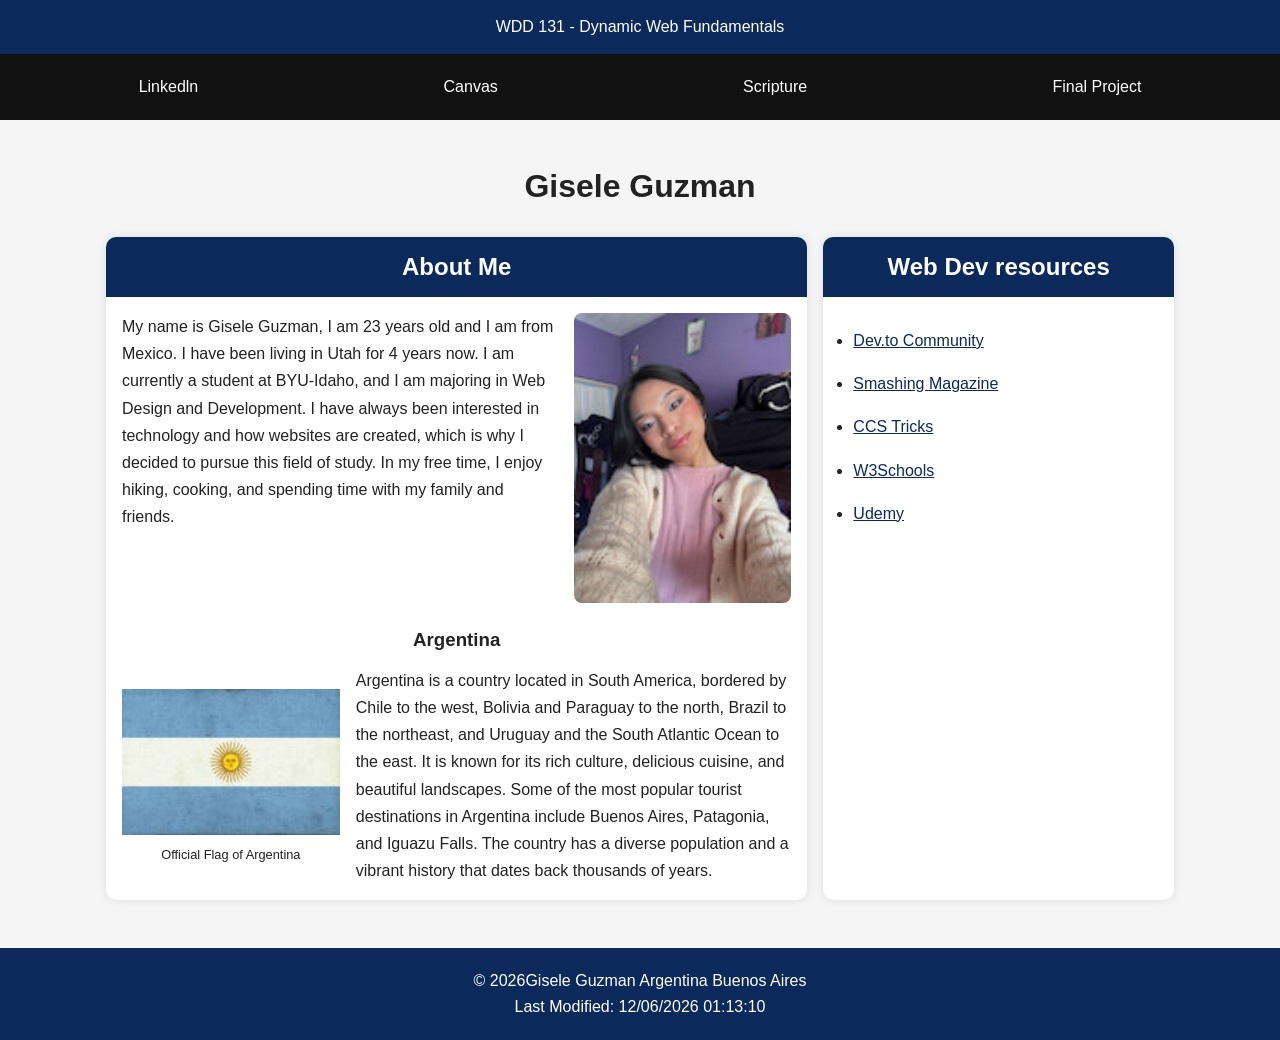
==== index.html @ 476ee68d "m" ====
<!DOCTYPE html>
<html lang="en">
<head>
    <meta charset="UTF-8">
    <meta name="viewport" content="width=device-width, initial-scale=1.0">
    <title>WDD 131-Dynamic Web Fundamentals-Gisele Guzman</title>
    <meta name="description" content=" WDD 131-Dynamic Web Fundamentals-Gisele Guzman- This is my first website project for WDD 131-Dynamic Web Fundamentals.">
    <meta name="author" content="Gisele Guzman">
    <link rel="stylesheet" href="styles/base.css">
    <script src="scripts/getdates.js" defer></script>
    
</head>
<body>
    <header>
        <span id="Course-Title">
            WDD 131 - Dynamic Web Fundamentals</span>
    </header>

        <nav>
            <a href="https://www.linkedin.com" title="Linkedln">Linkedln</a>
            <a href="https://byupw.instructure.com/" title="Canvas">Canvas</a>
            <a href="https://www.churchofjesuschrist.org/study/scriptures/bofm/2-ne/22?lang=spa" title="Scripture">Scripture</a>
            <a href="projects.html" title="Final Project">Final Project</a>
        </nav>
    </header>       
    <main>
        <h1>Gisele Guzman</h1>
        <section class="card">
            <h2>About Me</h2>
            <div class="about-me">
                <div class="text">
                    <p>My name is Gisele Guzman, I am 23 years old and I am from Mexico. I have been living in Utah for 4 years now. I am currently a student at BYU-Idaho, and I am majoring in Web Design and Development. I have always been interested in technology and how websites are created, which is why I decided to pursue this field of study. In my free time, I enjoy hiking, cooking, and spending time with my family and friends.</p>
                </div>
                <img src="images/profileme.jpg" alt="Profile Image">
            </div>
            <div class="country">
                <h3>Argentina</h3>
                <div class="country-info">
                    <figure>
                        <img src="images/banderaargentina.jpg" alt="Argentina Flag">
                        <figcaption>Official Flag of Argentina</figcaption>
                    </figure>
                    <p>Argentina is a country located in South America, bordered by Chile to the west, Bolivia and Paraguay to the north, Brazil to the northeast, and Uruguay and the South Atlantic Ocean to the east. It is known for its rich culture, delicious cuisine, and beautiful landscapes. Some of the most popular tourist destinations in Argentina include Buenos Aires, Patagonia, and Iguazu Falls. The country has a diverse population and a vibrant history that dates back thousands of years.</p>
                </div>
            </div>
        </section>
            <section class="card">
                <h2>Web Dev resources</h2>
                <ul>
                    <li>
                        <a href="https://dev.to/" target="_blank">Dev.to Community</a>
                    </li>
                    <li>
                         <a href="https://www.smashingmagazine.com/" target="_blank">Smashing Magazine</a>
                    </li>
                    <li>
                        <a href="https://css-tricks.com/" target="_blank">CCS Tricks</a>
                    </li>
                    <li>
                        <a href="https://www.w3schools.com/" target="_blank">W3Schools</a>
                    </li>
                    <li>
                        <a href="https://www.udemy.com/" target="_blank">Udemy</a>
                    </li>
                </ul>
            </section>
    </main>
    <footer>
        <p>©
            <span id="curretyear"></span>Gisele Guzman Argentina Buenos Aires
        </p>
        <p id="lastModified"></p>
    </footer>
</body>
</html>
---- styles/base.css ----
* {
    margin: 0;
    padding: 0;
    box-sizing: border-box;
}

body {
    font-family: 'Poppins', sans-serif;
    background-color: #f5f5f5;
    color: #222;
}

/* HEADER */

header {
    background-color: #0b2a5b;
    color: white;
    text-align: center;
    padding: 18px 0;
}

.course-title {
    display: block;
    padding: 1rem;
    font-size: 1.5rem;
    font-weight: 700;
    margin-bottom: 20px;
}

/* NAV */

nav {
    display: flex;
    justify-content: space-around;
    align-items: center;
    background-color: #111;
    padding: 1rem;
}

nav a {
    color: white;
    text-decoration: none;
    padding: 0.5rem 1rem;
    transition: 0.3s;
    border-radius: 5px;
}

/* MAIN */

main {
    max-width: 1100px;
    margin: 2rem auto;
    display: grid;
    grid-template-columns: 2fr 1fr;
    gap: 1rem;
    padding: 1rem;
}

h1 {
    grid-column: 1 / 3;
    text-align: center;
    margin-bottom: 1rem;
}

/* CARDS */

.card {
    background-color: white;
    border-radius: 10px;
    overflow: hidden;
    box-shadow: 0 0 10px rgba(0,0,0,0.1);
}

.card h2 {
    background-color: #0b2a5b;
    color: white;
    padding: 1rem;
    text-align: center;
}

.card p,
.card li {
    line-height: 1.7;
}

/* ABOUT */

.about-me {
    display: grid;
    grid-template-columns: 2fr 1fr;
    gap: 1rem;
    padding: 1rem;
    padding-bottom: 10px;
}

.about-me img {
    width: 100%;
    border-radius: 8px;
}

/* COUNTRY */

.country {
    padding: 1rem;
}

.country h3 {
    text-align: center;
    margin-bottom: 1rem;
}

.country-info {
    display: grid;
    grid-template-columns: 1fr 2fr;
    gap: 1rem;
    align-items: center;
}

.country-info img {
    width: 100%;
}

figcaption {
    text-align: center;
    font-size: 0.8rem;
    margin-top: 0.5rem;
}

/* RESOURCES */

.card ul {
    padding: 30px;
}

.card li {
    margin-bottom: 1rem;
}

.card a {
    color: #0b2a5b;
}

/* FOOTER */

footer {
    background-color: #0b2a5b;
    color: white;
    text-align: center;
    padding: 1rem;
}

footer p {
    margin: 0.5rem;
}
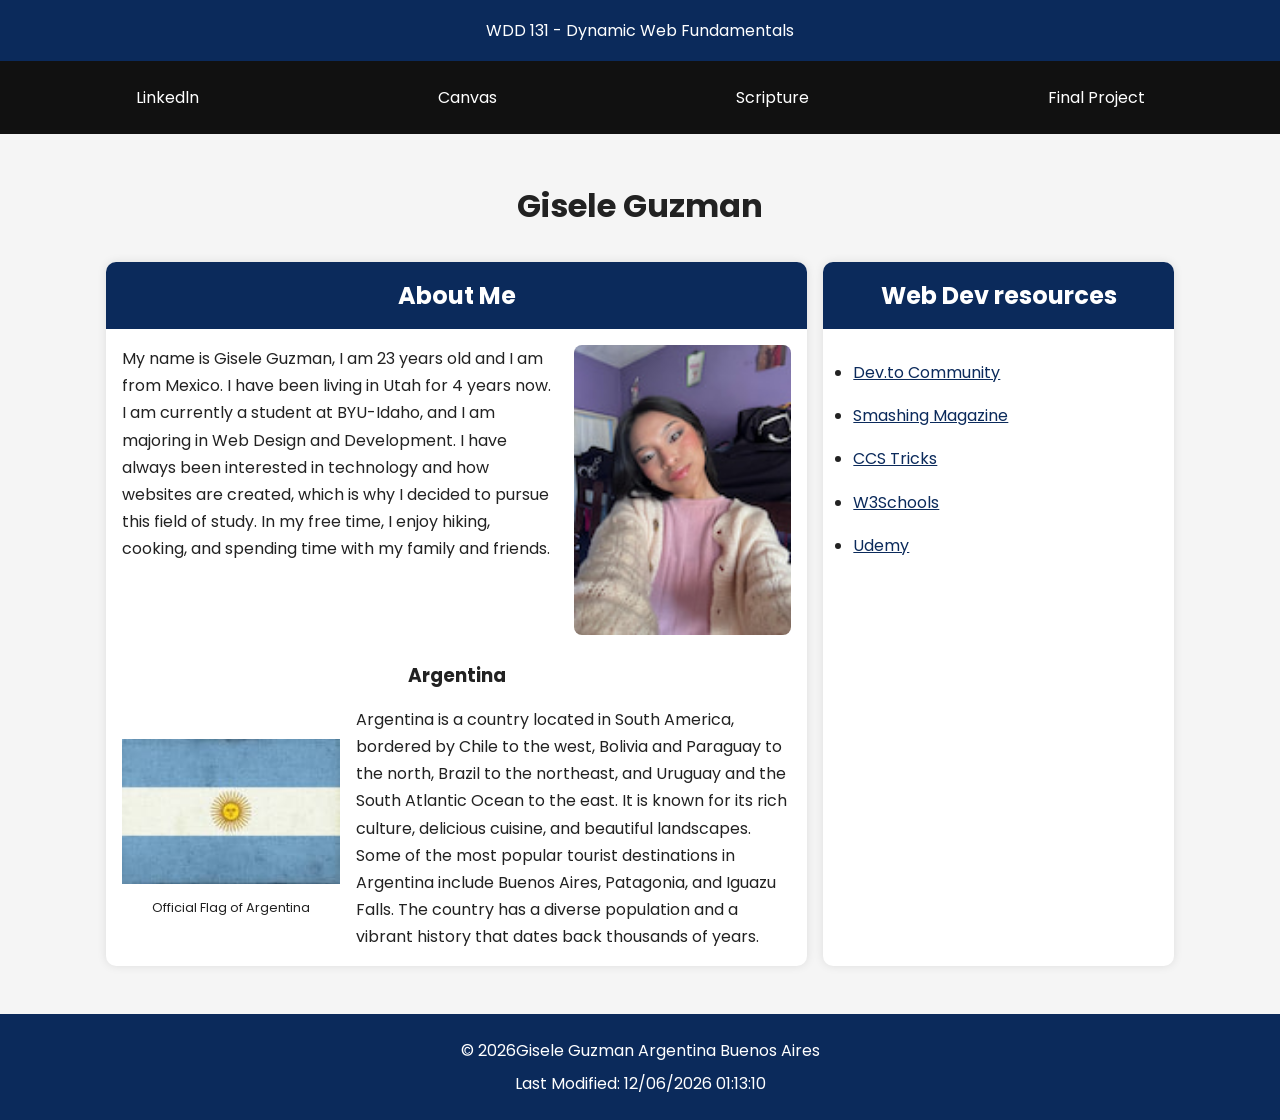
==== commit 41507c66: "h" ====
--- a/index.html
+++ b/index.html
@@ -6,6 +6,9 @@
     <title>WDD 131-Dynamic Web Fundamentals-Gisele Guzman</title>
     <meta name="description" content=" WDD 131-Dynamic Web Fundamentals-Gisele Guzman- This is my first website project for WDD 131-Dynamic Web Fundamentals.">
     <meta name="author" content="Gisele Guzman">
+    <link rel="preconnect" href="https://fonts.googleapis.com">
+    <link rel="preconnect" href="https://fonts.gstatic.com" crossorigin>
+    <link href="https://fonts.googleapis.com/css2?family=Poppins:wght@300;400;600;700&display=swap" rel="stylesheet">
     <link rel="stylesheet" href="styles/base.css">
     <script src="scripts/getdates.js" defer></script>
     
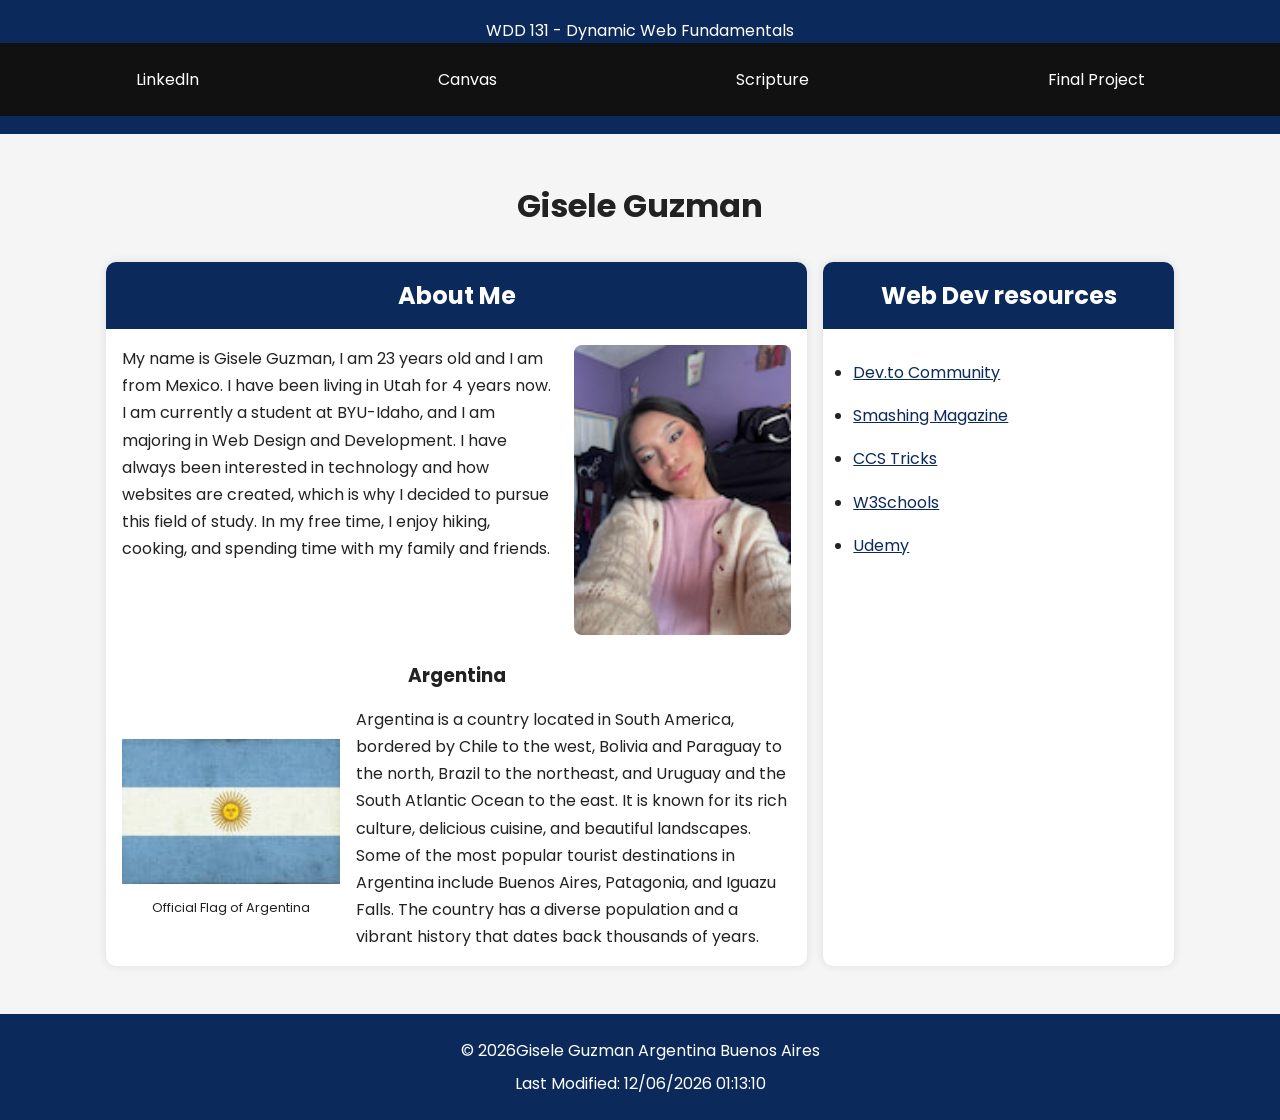
==== commit 82694e5e: "l" ====
--- a/index.html
+++ b/index.html
@@ -17,15 +17,15 @@
     <header>
         <span id="Course-Title">
             WDD 131 - Dynamic Web Fundamentals</span>
-    </header>
+    
 
         <nav>
             <a href="https://www.linkedin.com" title="Linkedln">Linkedln</a>
             <a href="https://byupw.instructure.com/" title="Canvas">Canvas</a>
             <a href="https://www.churchofjesuschrist.org/study/scriptures/bofm/2-ne/22?lang=spa" title="Scripture">Scripture</a>
             <a href="projects.html" title="Final Project">Final Project</a>
-        </nav>
-    </header>       
+        </nav> 
+    </header>    
     <main>
         <h1>Gisele Guzman</h1>
         <section class="card">
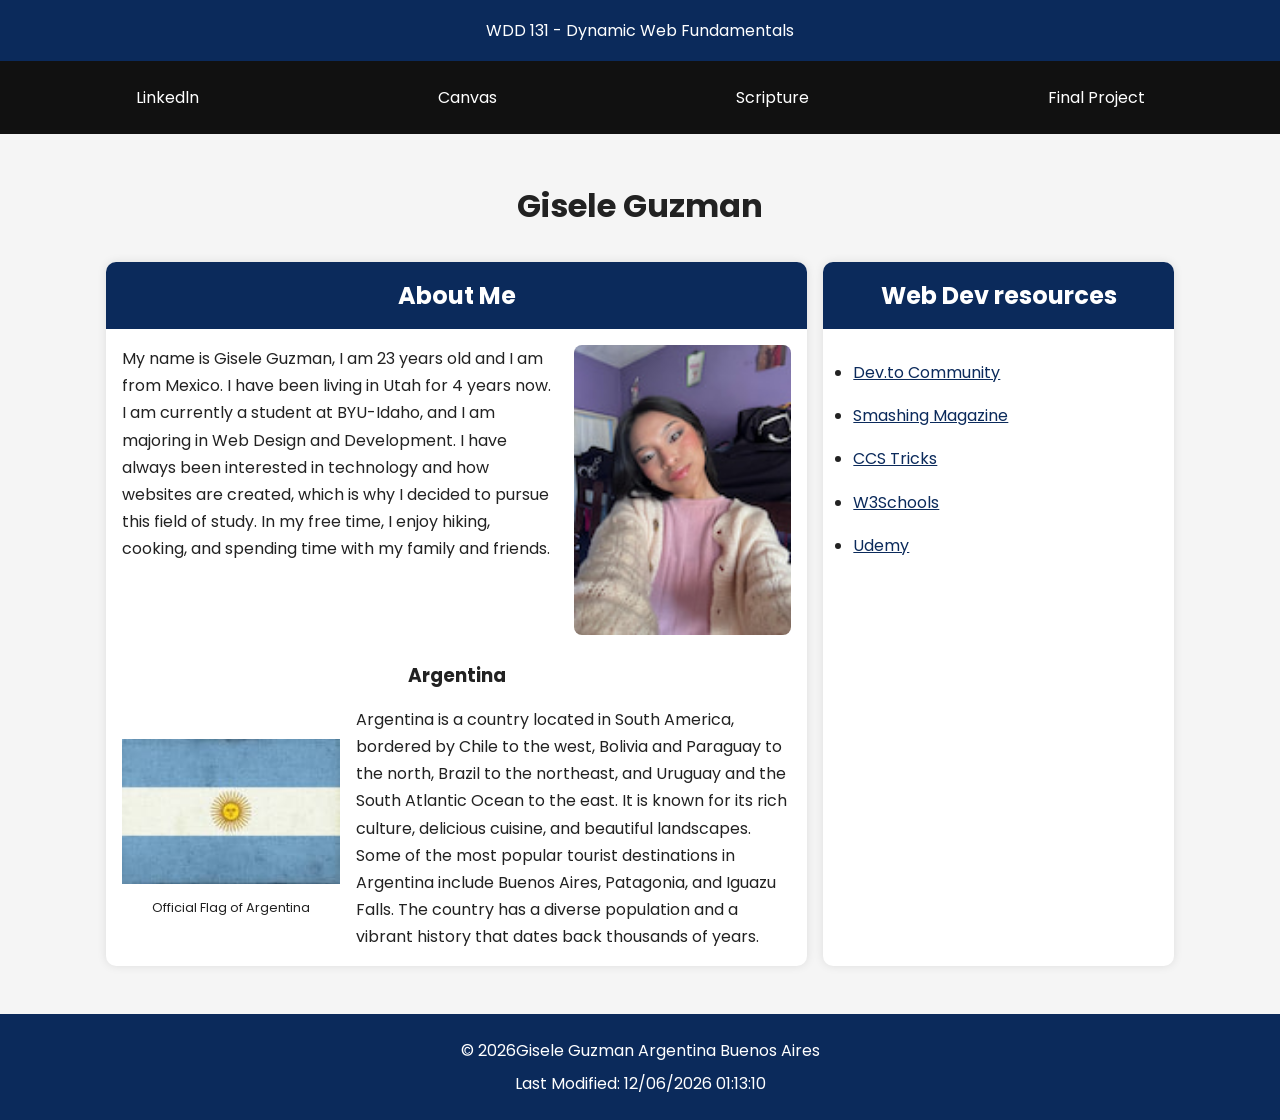
==== commit e6129599: "jjj" ====
--- a/index.html
+++ b/index.html
@@ -17,7 +17,7 @@
     <header>
         <span id="Course-Title">
             WDD 131 - Dynamic Web Fundamentals</span>
-    
+    </header>
 
         <nav>
             <a href="https://www.linkedin.com" title="Linkedln">Linkedln</a>
@@ -25,7 +25,7 @@
             <a href="https://www.churchofjesuschrist.org/study/scriptures/bofm/2-ne/22?lang=spa" title="Scripture">Scripture</a>
             <a href="projects.html" title="Final Project">Final Project</a>
         </nav> 
-    </header>    
+        
     <main>
         <h1>Gisele Guzman</h1>
         <section class="card">
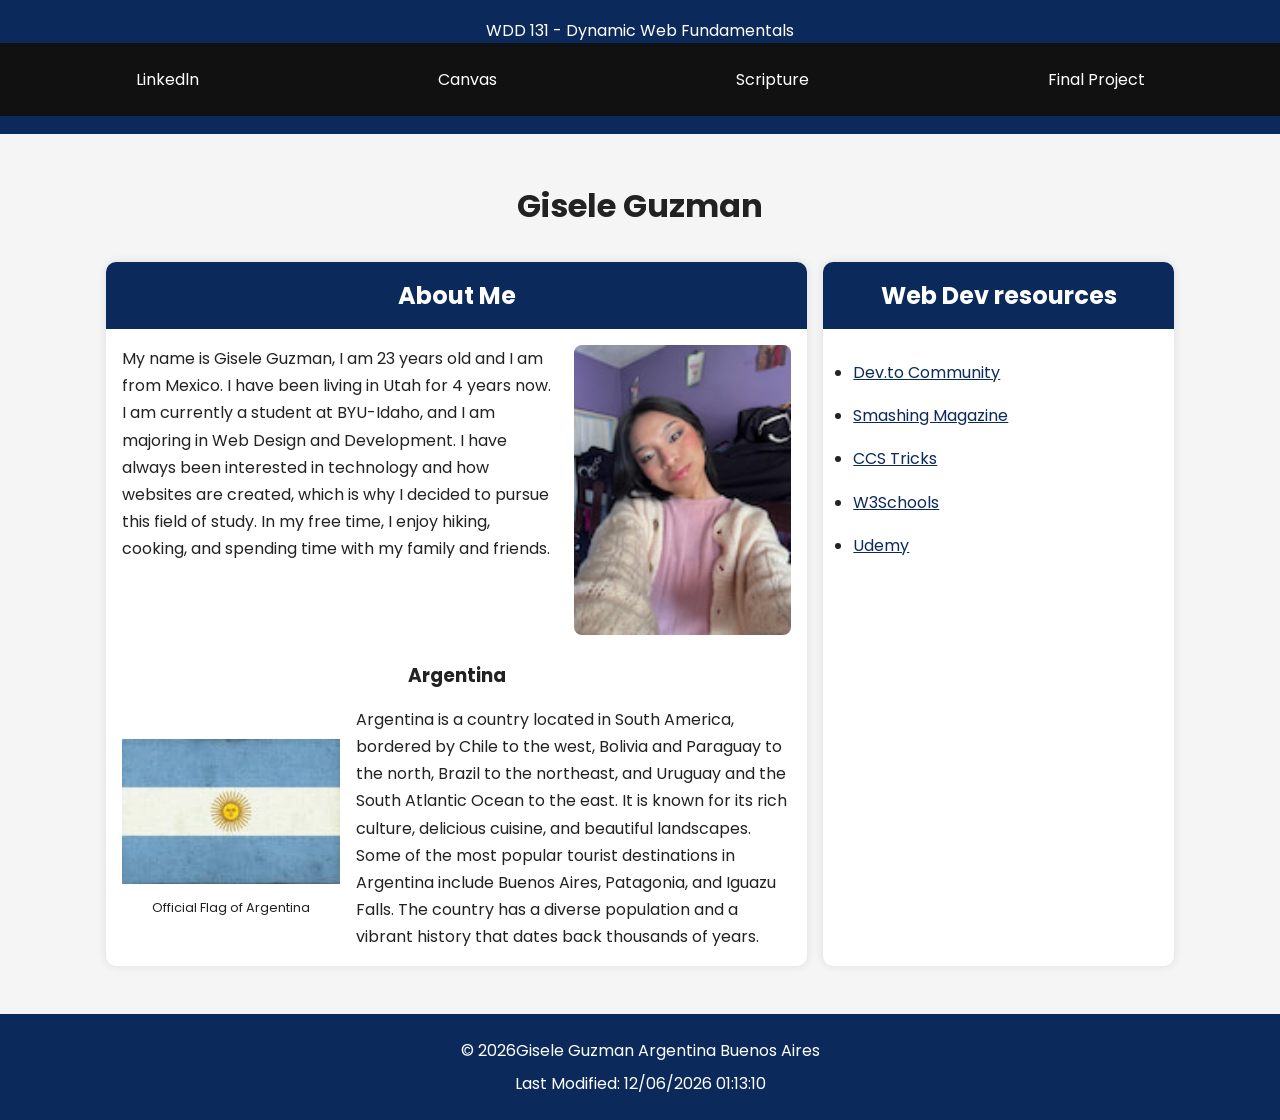
==== commit 602d35a9: "e" ====
--- a/index.html
+++ b/index.html
@@ -17,14 +17,13 @@
     <header>
         <span id="Course-Title">
             WDD 131 - Dynamic Web Fundamentals</span>
-    </header>
-
         <nav>
             <a href="https://www.linkedin.com" title="Linkedln">Linkedln</a>
             <a href="https://byupw.instructure.com/" title="Canvas">Canvas</a>
             <a href="https://www.churchofjesuschrist.org/study/scriptures/bofm/2-ne/22?lang=spa" title="Scripture">Scripture</a>
             <a href="projects.html" title="Final Project">Final Project</a>
-        </nav> 
+        </nav>
+    </header> 
         
     <main>
         <h1>Gisele Guzman</h1>
--- a/styles/base.css
+++ b/styles/base.css
@@ -19,7 +19,7 @@
     padding: 18px 0;
 }
 
-.course-title {
+#course-title {
     display: block;
     padding: 1rem;
     font-size: 1.5rem;
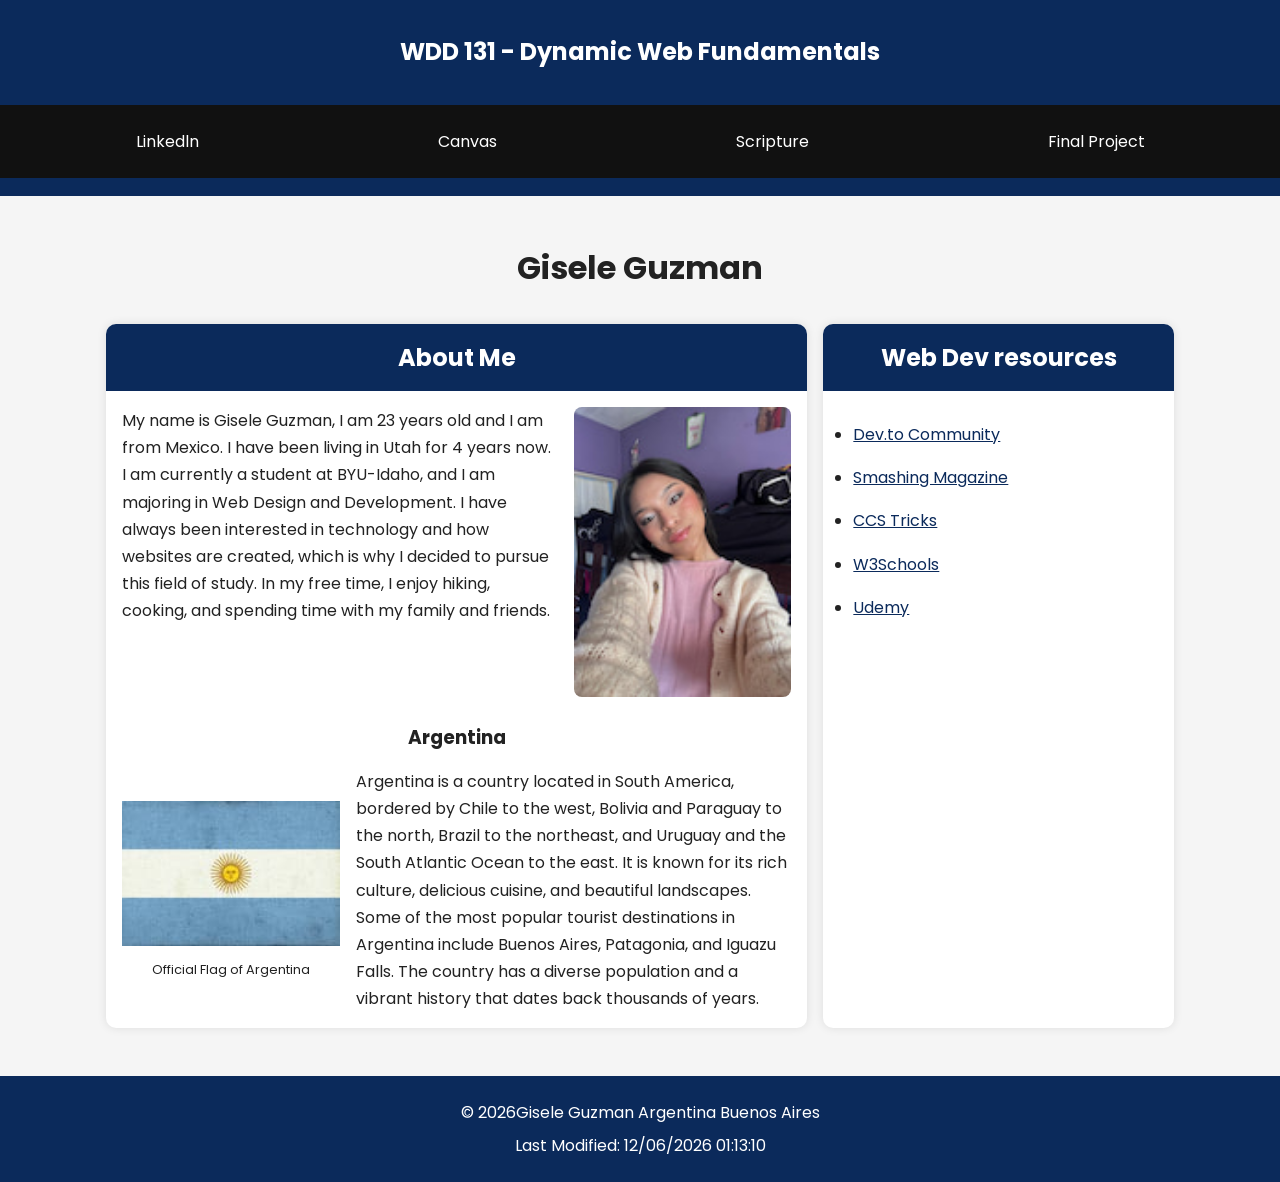
==== commit d2d27826: "d" ====
--- a/index.html
+++ b/index.html
@@ -15,7 +15,7 @@
 </head>
 <body>
     <header>
-        <span id="Course-Title">
+        <span id="course-title">
             WDD 131 - Dynamic Web Fundamentals</span>
         <nav>
             <a href="https://www.linkedin.com" title="Linkedln">Linkedln</a>
--- a/styles/base.css
+++ b/styles/base.css
@@ -43,6 +43,10 @@
     padding: 0.5rem 1rem;
     transition: 0.3s;
     border-radius: 5px;
+}
+nav a:hover {
+    background-color: white;
+    color: #111;
 }
 
 /* MAIN */
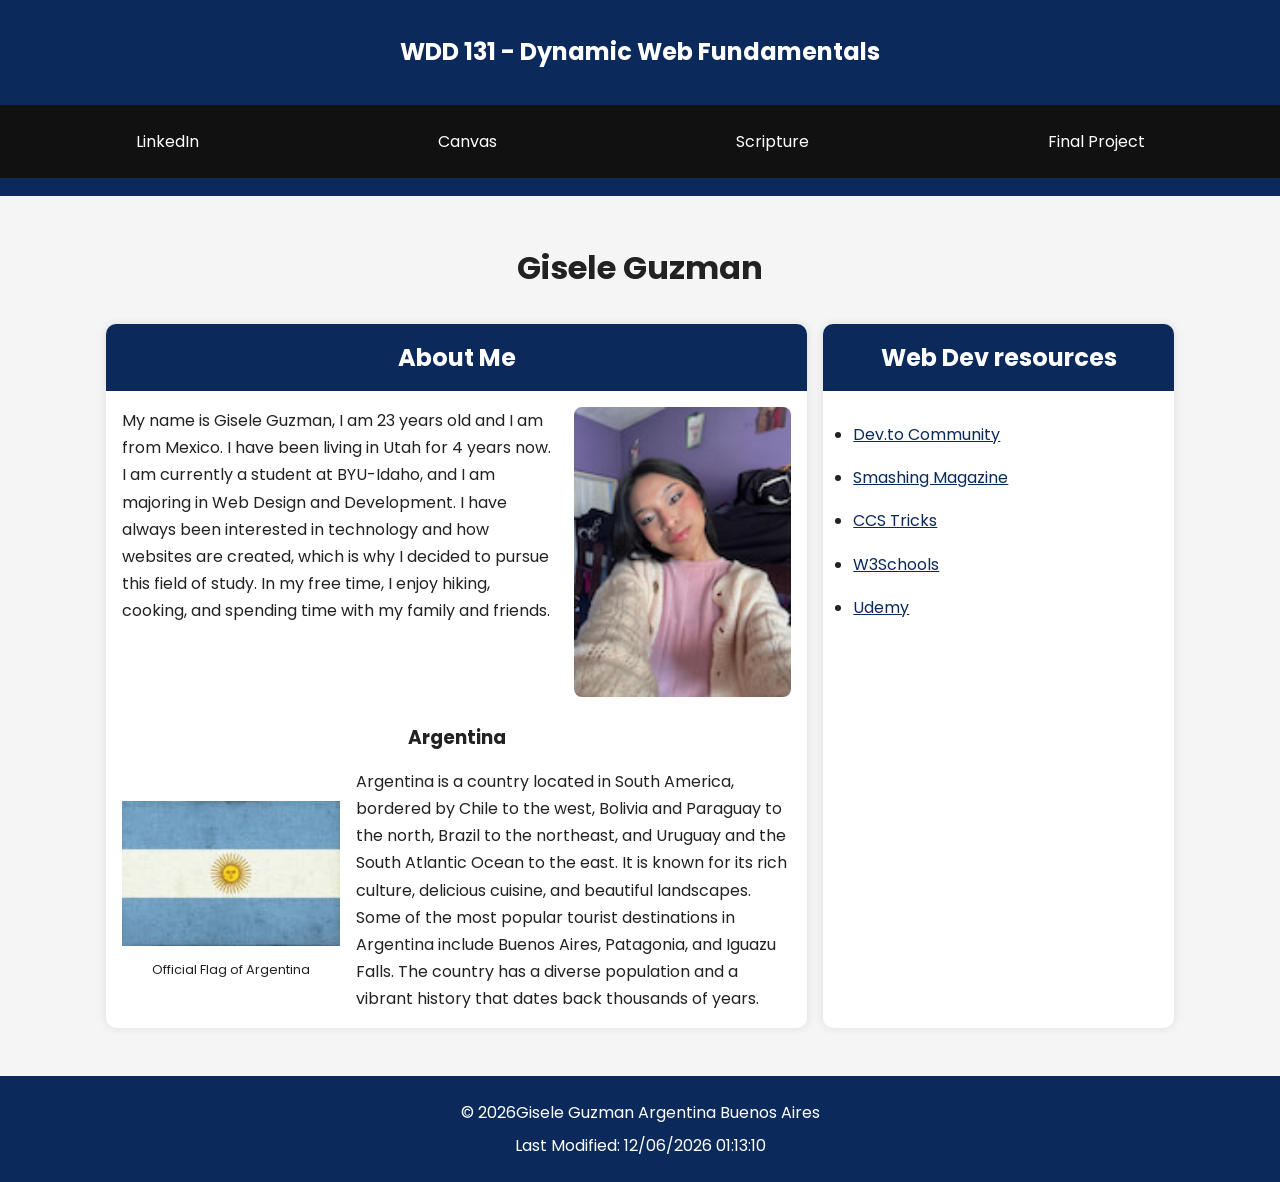
==== commit 008a1ed4: "g" ====
--- a/index.html
+++ b/index.html
@@ -18,7 +18,7 @@
         <span id="course-title">
             WDD 131 - Dynamic Web Fundamentals</span>
         <nav>
-            <a href="https://www.linkedin.com" title="Linkedln">Linkedln</a>
+            <a href="https://www.linkedin.com" title="LinkedIn">LinkedIn</a>
             <a href="https://byupw.instructure.com/" title="Canvas">Canvas</a>
             <a href="https://www.churchofjesuschrist.org/study/scriptures/bofm/2-ne/22?lang=spa" title="Scripture">Scripture</a>
             <a href="projects.html" title="Final Project">Final Project</a>
@@ -69,7 +69,7 @@
     </main>
     <footer>
         <p>©
-            <span id="curretyear"></span>Gisele Guzman Argentina Buenos Aires
+            <span id="currentyear"></span>Gisele Guzman Argentina Buenos Aires
         </p>
         <p id="lastModified"></p>
     </footer>
